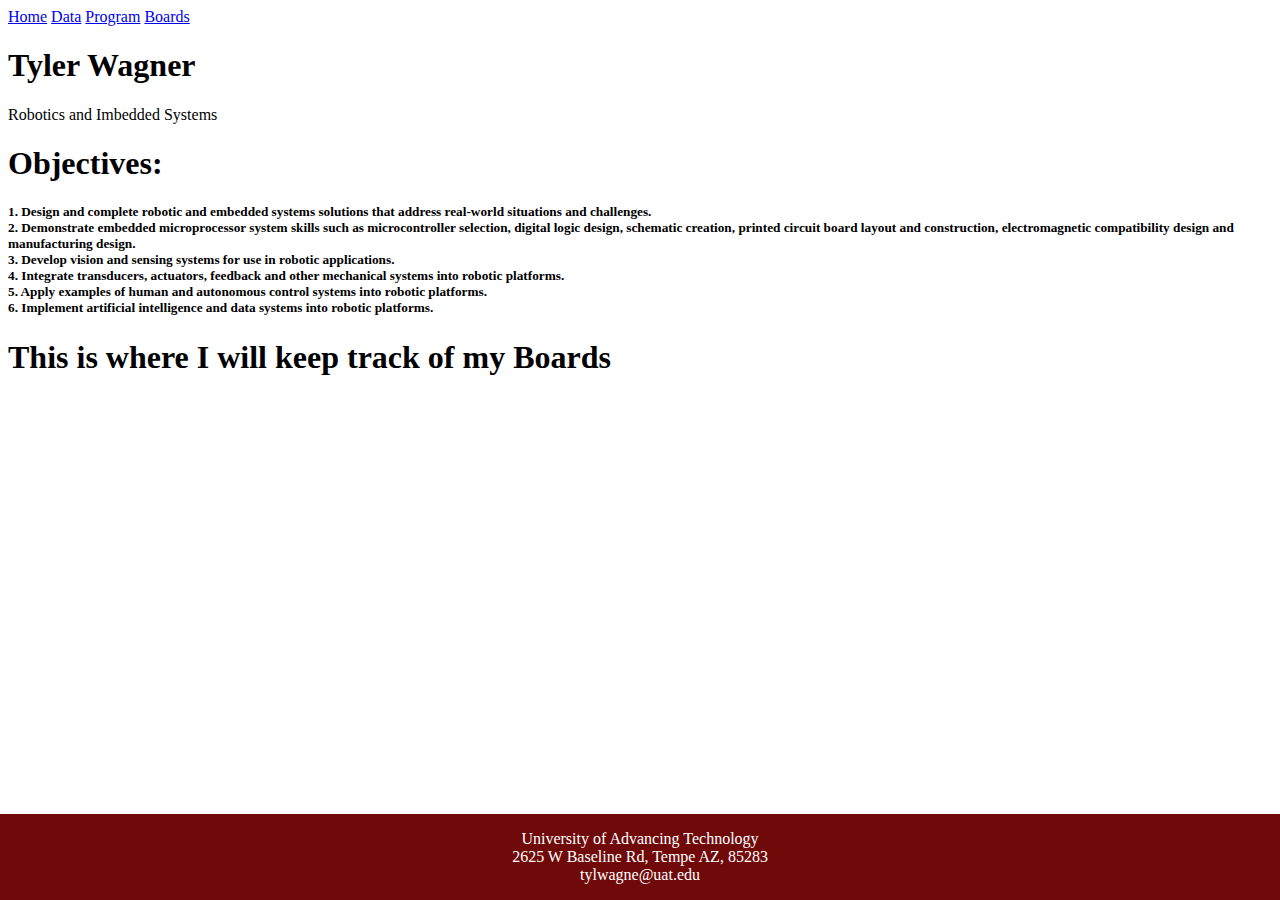
==== Boards.html @ aacdd4d7 "Add files via upload" ====
<!DOCTYPE html>
<html lang="en">
<head>
    <meta charset="UTF-8">
    <meta http-equiv="X-UA-Compatible" content="IE=edge">
    <meta name="viewport" content="width=device-width, initial-scale=1.0">
    <title>Document</title>
    <link rel="stylesheet" href="SpaceData.css">
    <style>
        body{
            background-image: url('Boards.jpg');
            background-repeat: no-repeat;
            background-size: 100%;
        }
    </style>
</head>
<body>
    <div class="topnav">
        <a href="Index.html">Home</a>  
        <a href="SpaceData.html">Data</a>
        <a href="SpaceProgram.html">Program</a>
        <a class="active" href="Boards.html">Boards</a>
    </div>
    <div class="header">
        <h1>Tyler Wagner</h1>
        <p>Robotics and Imbedded Systems</p>
      </div>
      <style>
        .footer {
          position: fixed;
          left: 0;
          bottom: 0;
          width: 100%;
          background-color: rgb(112, 10, 10);
          color: rgb(255, 255, 255);
          text-align: center;
        }
        </style>

        <h1>
            Objectives:
        </h1>
        <h5>
            1. Design and complete robotic and embedded systems solutions that address real-world situations and challenges.
<br>
2. Demonstrate embedded microprocessor system skills such as microcontroller selection, digital logic design, schematic
creation, printed circuit board layout and construction, electromagnetic compatibility design and manufacturing design.
<br>
3. Develop vision and sensing systems for use in robotic applications.
<br>
4. Integrate transducers, actuators, feedback and other mechanical systems into robotic platforms.
<br>
5. Apply examples of human and autonomous control systems into robotic platforms.
<br>
6. Implement artificial intelligence and data systems into robotic platforms. 
        </h5>
        
        <div class="footer">
          <p>
            University of Advancing Technology 
            <br>
            2625 W Baseline Rd, Tempe AZ, 85283
            <br>
            tylwagne@uat.edu
          </p>
        </div>

    <h1>
        This is where I will keep track of my Boards
    </h1>
</body>
</html>
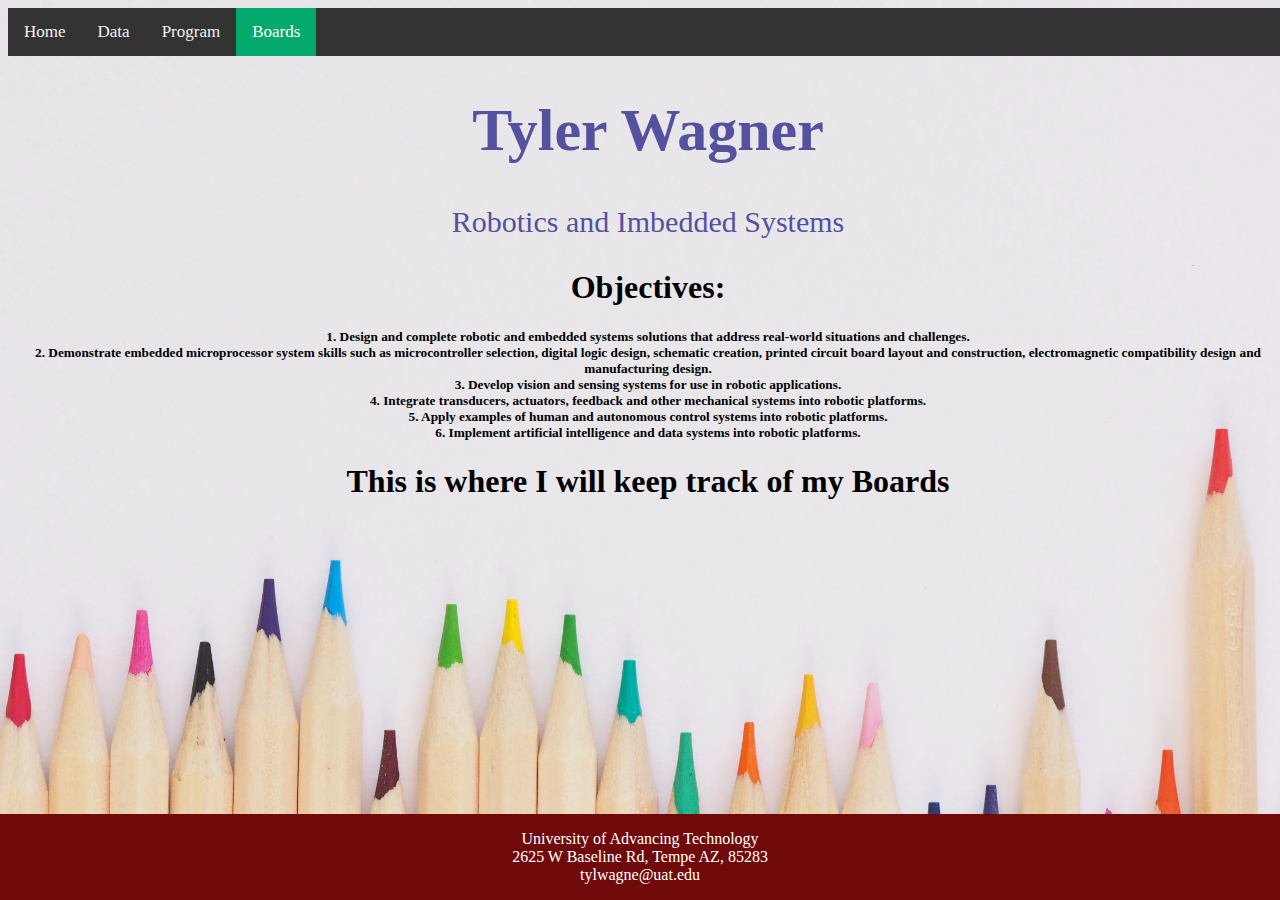
==== commit 4d12455c: "Add files via upload" ====
--- a/Boards.html
+++ b/Boards.html
@@ -36,25 +36,25 @@
           text-align: center;
         }
         </style>
-
+    <main>
         <h1>
             Objectives:
         </h1>
         <h5>
             1. Design and complete robotic and embedded systems solutions that address real-world situations and challenges.
-<br>
-2. Demonstrate embedded microprocessor system skills such as microcontroller selection, digital logic design, schematic
-creation, printed circuit board layout and construction, electromagnetic compatibility design and manufacturing design.
-<br>
-3. Develop vision and sensing systems for use in robotic applications.
-<br>
-4. Integrate transducers, actuators, feedback and other mechanical systems into robotic platforms.
-<br>
-5. Apply examples of human and autonomous control systems into robotic platforms.
-<br>
-6. Implement artificial intelligence and data systems into robotic platforms. 
+            <br>
+            2. Demonstrate embedded microprocessor system skills such as microcontroller selection, digital logic design, schematic
+            creation, printed circuit board layout and construction, electromagnetic compatibility design and manufacturing design.
+            <br>
+            3. Develop vision and sensing systems for use in robotic applications.
+            <br>
+            4. Integrate transducers, actuators, feedback and other mechanical systems into robotic platforms.
+            <br>
+            5. Apply examples of human and autonomous control systems into robotic platforms.
+            <br>
+            6. Implement artificial intelligence and data systems into robotic platforms. 
         </h5>
-        
+    </main>   
         <div class="footer">
           <p>
             University of Advancing Technology 
--- a/SpaceData.css
+++ b/SpaceData.css
@@ -0,0 +1,53 @@
+body{
+    width: 100%;
+    background-color: white;
+    color: #000000;
+    text-align: center;
+}
+table, td{
+    border: 1px solid rgb(255, 255, 255);
+}
+
+table{
+    width: 50%;
+}
+
+/* Add a black background color to the top navigation */
+.topnav {
+    background-color: #333;
+    overflow: hidden;
+  }
+  
+  /* Style the links inside the navigation bar */
+  .topnav a {
+    float: left;
+    color: #f2f2f2;
+    text-align: center;
+    padding: 14px 16px;
+    text-decoration: none;
+    font-size: 17px;
+  }
+  
+  /* Change the color of links on hover */
+  .topnav a:hover {
+    background-color: #ddd;
+    color: black;
+  }
+  
+  /* Add a color to the active/current link */
+  .topnav a.active {
+    background-color: #04AA6D;
+    color: white;
+  }
+
+  .header {
+    padding: 0px;
+    text-align: center;
+    background: #1abc9c00;
+    color: rgb(84, 81, 159);
+    font-size: 30px;
+  }
+
+
+
+ 